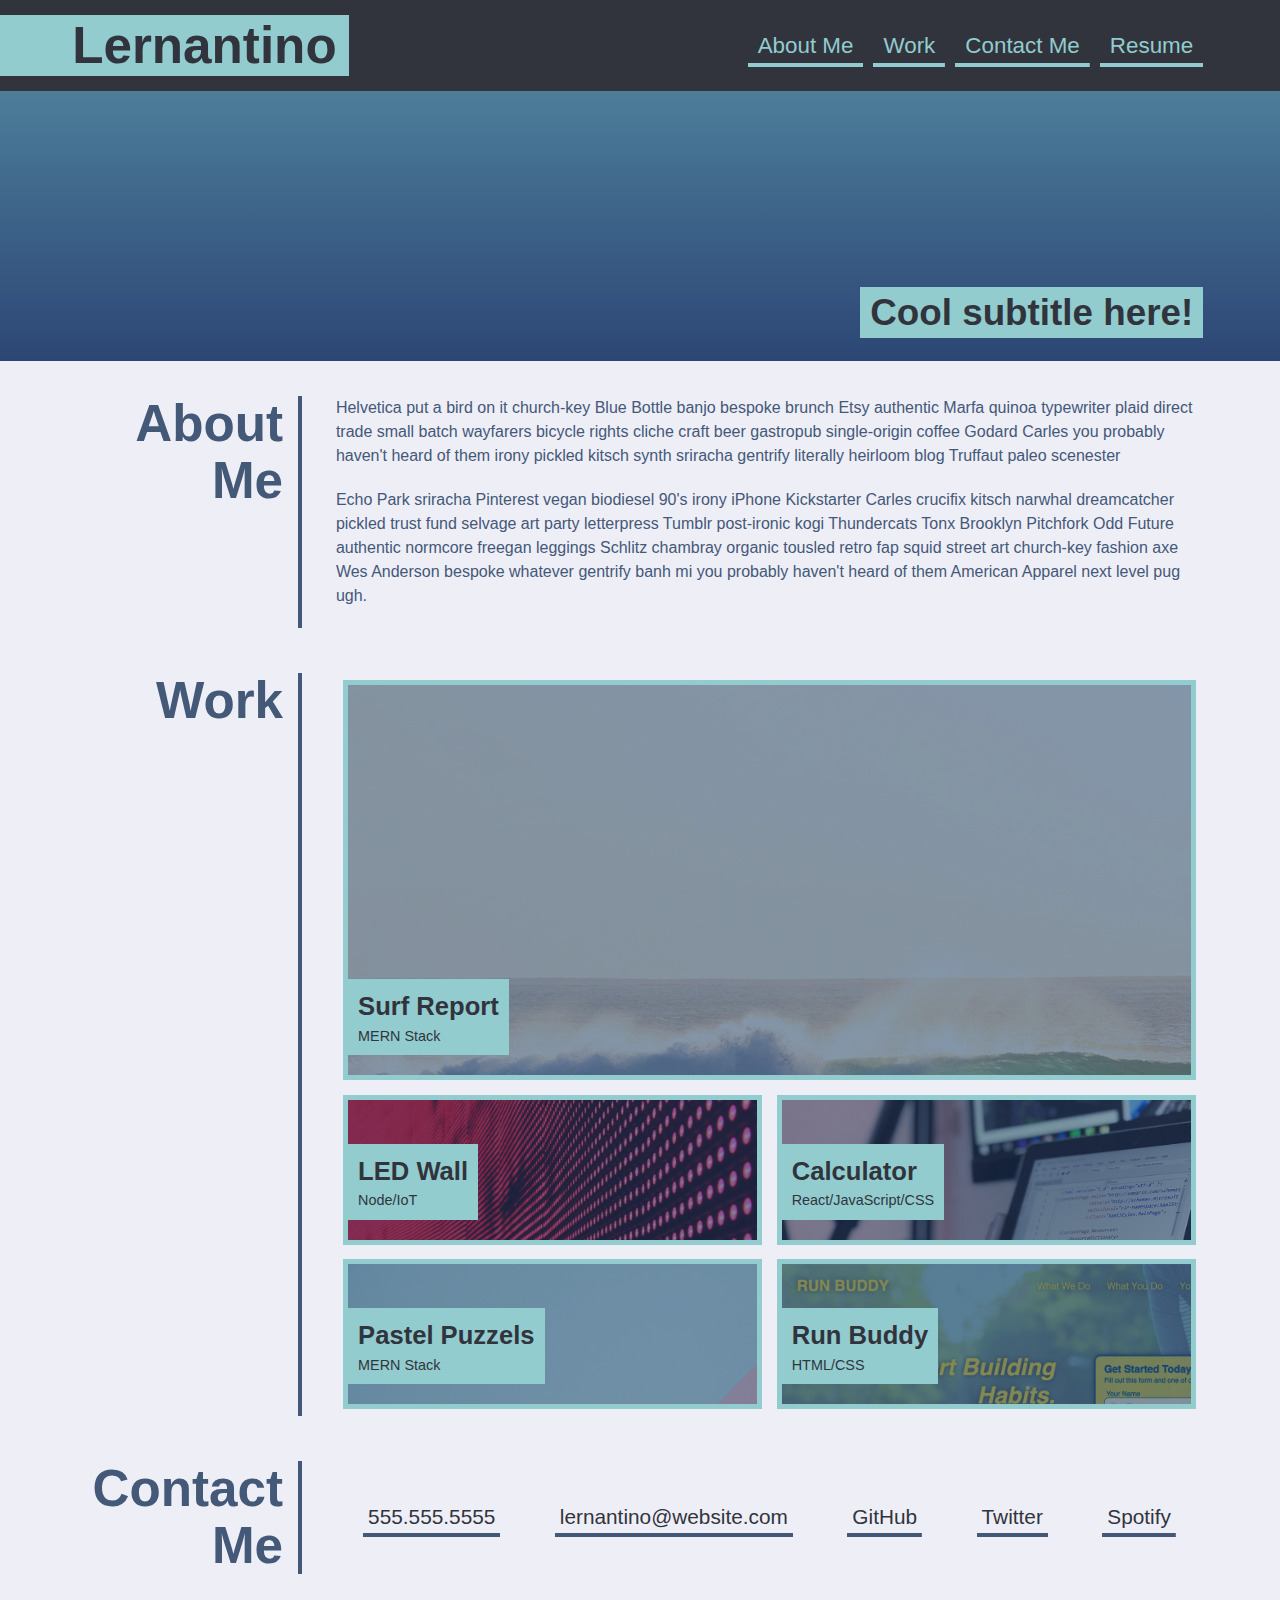
==== index.html @ 44026aa1 "added html and css to files" ====
<!DOCTYPE html>
<html lang="en">

<head>
  <meta charset="UTF-8">
  <meta name="viewport" content="width=device-width, initial-scale=1.0">
  <meta http-equiv="X-UA-Compatible" content="ie=edge">
  <title>Lernantino // Web Developer</title>
  <link rel="stylesheet" href="./assets/css/abc.css" />
</head>

<body>
  <!-- main logo / nav -->
  <header>
    <h1>Lernantino</h1>
    <nav>
      <a href="#about">About Me</a>
      <a href="#work">Work</a>
      <a href="#contact">Contact Me</a>
      <!-- Link this to your resume! -->
      <a href="#">Resume</a>
    </nav>
  </header>

  <!-- hero banner -->
  <section class="hero-banner">
    <div>
      <h2>Cool subtitle here!</h2>
    </div>
  </section>

  <main class="page-wrapper">
    <!-- about me -->
    <section class="page-section" id="about">
      <h2>About Me</h2>
      <div>
        <p>
          Helvetica put a bird on it church-key Blue Bottle banjo bespoke brunch Etsy authentic Marfa quinoa typewriter
          plaid
          direct trade small batch wayfarers bicycle rights cliche craft beer gastropub single-origin coffee Godard
          Carles you
          probably haven't heard of them irony pickled kitsch synth sriracha gentrify literally heirloom blog Truffaut
          paleo
          scenester
        </p>
        <p>
          Echo Park sriracha Pinterest vegan biodiesel 90's irony iPhone Kickstarter Carles crucifix kitsch narwhal
          dreamcatcher pickled trust fund selvage art party letterpress Tumblr post-ironic kogi Thundercats Tonx
          Brooklyn Pitchfork Odd Future authentic normcore freegan leggings Schlitz chambray organic tousled retro fap
          squid street art church-key fashion axe Wes Anderson bespoke whatever gentrify banh mi you probably haven't
          heard of them American Apparel next level pug ugh.
        </p>
      </div>
    </section>

    <!-- portfolio container -->
    <section class="page-section" id="work">
      <h2>Work</h2>
      <div class="flex-container">

        <a href="#" class="flex-item surf-report">
          <div>
            <h3>Surf Report</h3>
            <span>MERN Stack</span>
          </div>
        </a>

        <a href="#" class="flex-item led-wall">
          <div>
            <h3>LED Wall</h3>
            <span>Node/IoT</span>
          </div>
        </a>
        <a href="#" class="flex-item react-calc">
          <div>
            <h3>Calculator</h3>
            <span>React/JavaScript/CSS</span>
          </div>
        </a>

        <a href="#" class="flex-item pastel-puzzles">
          <div>
            <h3>Pastel Puzzels</h3>
            <span>MERN Stack</span>
          </div>
        </a>


        <a href="#" class="flex-item run-buddy">
          <div>
            <h3>Run Buddy</h3>
            <span>HTML/CSS</span>
          </div>
        </a>

      </div>
    </section>

    <!-- contact -->
    <section class="page-section contact" id="contact">
      <h2>Contact Me</h2>
      <div>
        <address>
          <a href="tel:+15555555555">555.555.5555</a>
          <a href="mailto:lernantino@website.com">lernantino@website.com</a>
          <a href="#">GitHub</a>
          <a href="#">Twitter</a>
          <a href="#">Spotify</a>
        </address>
      </div>
    </section>
  </main>
</body>

</html>
---- assets/css/abc.css ----
* {
  box-sizing: border-box;
}

/* brand color palette */
:root {
  --primary: rgba(68, 88, 119, 1);
  --secondary: rgba(146, 204, 206, 1);
  --tertiary: rgba(49, 52, 61, 1);
  --dark: rgba(28, 29, 33, 1);
  --light: rgba(238, 238, 247, 1);
}

body {
  margin: 0;
  padding: 0;
  font-family: 'Trebuchet MS', 'Lucida Sans Unicode', 'Lucida Grande', 'Lucida Sans', Arial, sans-serif;
  color: var(--primary);
  background-color: var(--light);
  line-height: 1.5;
}

h1,
h2,
h3,
h4,
h5,
h6 {
  margin: 0;
}

p {
  margin: 0;
}

header {
  padding: 15px 6% 15px 0;
  display: flex;
  flex-direction: row;
  justify-content: space-between;
  flex-wrap: wrap;
  align-items: center;
  background-color: var(--tertiary);
  box-shadow: 0 5px 35px rgba(146, 204, 206, 0.4);
}

header h1 {
  color: var(--tertiary);
  background-color: var(--secondary);
  padding: 5px 1% 5px 6%;
  margin: 0;
  font-size: 4vw;
  line-height: 1;
}

nav {
  display: flex;
  flex-direction: row;
  flex-wrap: wrap;
}

nav a {
  text-decoration: none;
  padding: 5px 10px;
  color: var(--secondary);
  margin-right: 10px;
  background-image: linear-gradient(270deg, var(--secondary) 0%, var(--secondary) 100%);
  background-repeat: no-repeat;
  background-size: 100% 0.2em;
  background-position: bottom;
  transition: all 0.25s ease-in;
  font-size: 1.4rem;
}

nav a:hover {
  background-size: 100% 100%;
  color: var(--primary);
}

nav a:last-child {
  margin-right: 0;
}

main {
  margin-top: 20px;
  margin-bottom: 45px;
}

.hero-banner {
  background: rgb(68, 88, 120);
  background-image: url("../images/02-hero-bg.jpg"), linear-gradient(180deg, var(--secondary) 0%, var(--primary) 100%);
  background-size: cover;
  background-position: center;
  background-blend-mode: soft-light;
  min-height: 30vh;
  color: var(--light);
  padding: 2% 6%;
  display: flex;
  justify-content: flex-end;
  align-items: flex-end;
  text-align: right;
}

.hero-banner div {
  flex: 0 0 90%;
}

.hero-banner h2 {
  background-color: var(--secondary);
  color: var(--tertiary);
  margin: 0;
  padding: 5px 10px;
  font-size: 2.3rem;
  line-height: 1.2;
  display: inline;
}

.page-wrapper {
  max-width: 88%;
  margin-left: auto;
  margin-right: auto;
}

.page-section {
  margin: 25px 0;
  padding: 10px 0;
  display: flex;
  flex-direction: row;
  flex-wrap: wrap;
  align-items: stretch;
  justify-content: space-between;
}

.page-section > h2 {
  flex: 0 0 20%;
  text-align: right;
  padding-right: 15px;
  border-right: 4px solid var(--primary);
  font-size: 4vw;
  line-height: 1.1;
}

.page-section > div {
  flex: 0 0 77%;
}

.page-section p {
  margin-bottom: 20px;
}

.flex-container {
  display: flex;
  flex-wrap: wrap;
  justify-content: center;
}

.flex-item {
  border: 5px solid var(--secondary);
  background-color: var(--primary);
  color: var(--tertiary);
  min-height: 150px;
  max-height: 150px;
  flex-basis: calc(50% - 1em);
  display: flex;
  align-items: flex-end;
  padding: 0 0 20px 0;
  margin: 0.5em;
  text-decoration: none;
  background-blend-mode: soft-light;
  background-size: 150%;
  transition: all 0.5s;
  font-size: 0.9rem;
}

/* feature first portfolio item */
.flex-item:first-child {
    min-height: 400px;
    flex-basis: 100%;
}

.flex-item:hover {
  background-color: rgba(0, 0, 0, 0.3);
}

.flex-item div {
  background-color: var(--secondary);
  padding: 8px 10px;
}

.flex-item h3 {
  font-size: 1.6rem;
}

.contact address {
  display: flex;
  flex-wrap: wrap;
  justify-content: space-around;
  align-items: center;
  height: 100%;
}

.contact address a {
  color: var(--tertiary);
  padding: 5px;
  text-decoration: none;
  font-size: 1.3rem;
  font-style: normal;
  background-image: linear-gradient(270deg, var(--primary) 0%, var(--primary) 100%);
  background-repeat: no-repeat;
  background-size: 100% 0.2em;
  background-position: bottom;
  transition: all 0.25s ease-in;
  margin: 0 0.2rem 0.1rem;
  display: inline-block;
}

.contact address a:hover {
  background-size: 100% 88%;
  color: var(--secondary);
}

/* portfolio project images */
.run-buddy {
  background-image: url("../images/02-run-buddy.jpg");
}

.led-wall {
  background-image: url("../images/02-portfolio-1.jpg");
}

.react-calc {
  background-image: url("../images/02-portfolio-2.jpg");
}

.pastel-puzzles {
  background-image: url("../images/02-portfolio-3.jpg");
}

.surf-report {
  background-image: url("../images/02-portfolio-4.jpg");
}

/* end portfolio project images */

@media screen and (max-width: 980px) {
  header {
    padding: 0 0 10px 0;
    justify-content: center;
    text-align: center;
  }

  header h1 {
    width: 100%;
    padding: 5px;
    margin-bottom: 10px;
    font-size: 10vw;
  }

  header nav {
    justify-content: center;
  }

  .page-section > h2,
  .page-section > div {
    flex: 0 0 100%;
  }

  .page-section > h2 {
    border-right: none;
    border-bottom: 4px solid var(--primary);
    margin-bottom: 20px;
    padding-bottom: 10px;
    text-align: left;
    font-size: 7vw;
  }
}

@media screen and (max-width: 768px) {
  .flex-item,
  .flex-item:first-child {
    flex-basis: 100%;
  }

  .flex-item:first-child {
    min-height: 150px;
  }

  .hero-banner {
    justify-content: center;
    text-align: center;
  }

  .contact address {
    flex-direction: column;
    align-items: flex-start;
  }
}
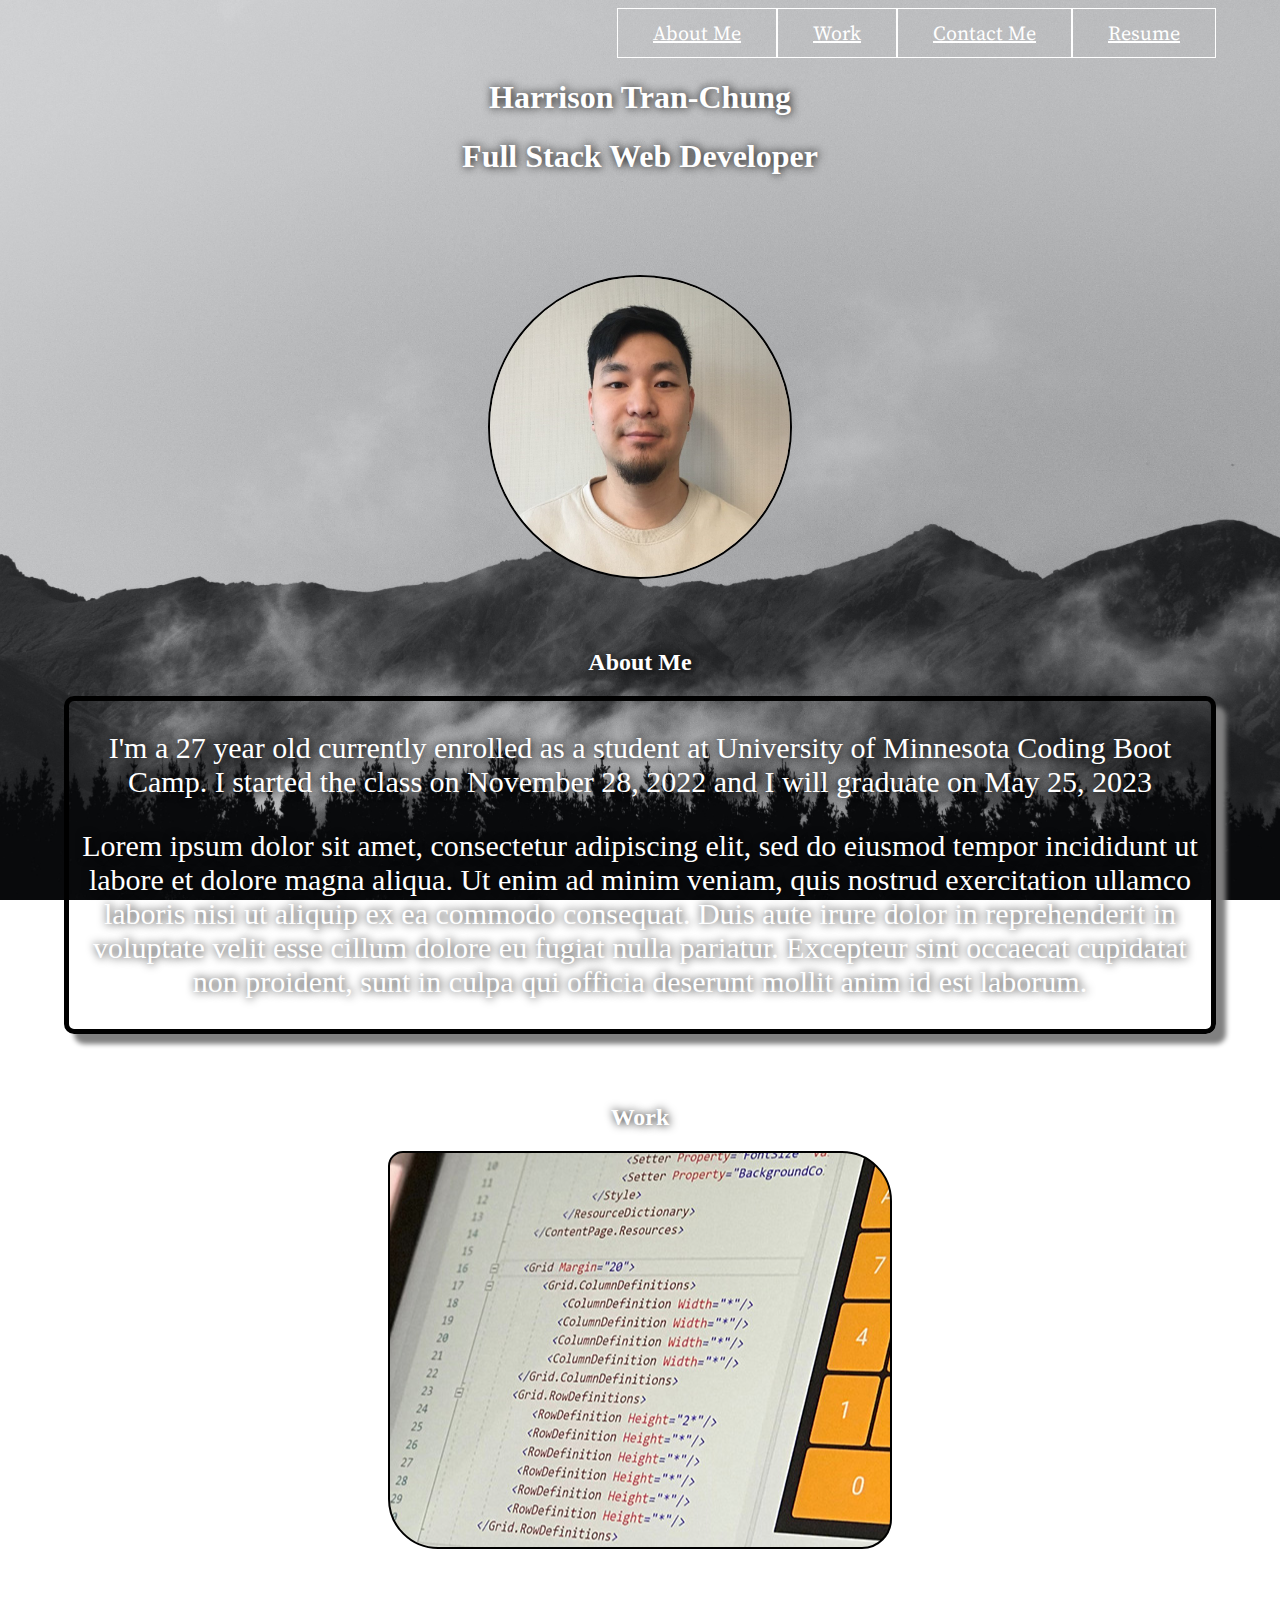
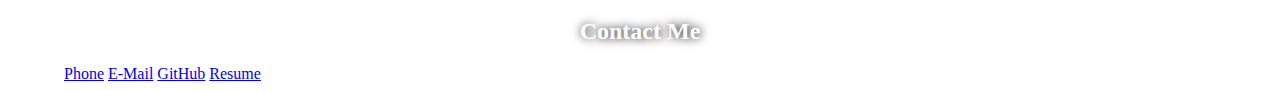
==== commit 78fc6c7a: "redid html and css code" ====
--- a/index.html
+++ b/index.html
@@ -2,114 +2,73 @@
 <html lang="en">
 
 <head>
-  <meta charset="UTF-8">
-  <meta name="viewport" content="width=device-width, initial-scale=1.0">
-  <meta http-equiv="X-UA-Compatible" content="ie=edge">
-  <title>Lernantino // Web Developer</title>
-  <link rel="stylesheet" href="./assets/css/abc.css" />
+    <meta charset="UTF-8">
+    <meta http-equiv="X-UA-Compatible" content="IE=edge">
+    <meta name="viewport" content="width=device-width, initial-scale=1.0">
+    <link rel="stylesheet" href="./assets/css/style.css" />
+    <link rel="preconnect" href="https://fonts.googleapis.com">
+    <link rel="preconnect" href="https://fonts.gstatic.com" crossorigin>
+    <link href="https://fonts.googleapis.com/css2?family=Source+Serif+Pro:ital@1&display=swap" rel="stylesheet">
+    <title>Harrison's Portfolio</title>
 </head>
 
 <body>
-  <!-- main logo / nav -->
-  <header>
-    <h1>Lernantino</h1>
-    <nav>
-      <a href="#about">About Me</a>
-      <a href="#work">Work</a>
-      <a href="#contact">Contact Me</a>
-      <!-- Link this to your resume! -->
-      <a href="#">Resume</a>
-    </nav>
-  </header>
+    <header>
+        <nav>
+            <a href="./resume.pdf">Resume</a>
+            <a href="#contact">Contact Me</a>
+            <a href="#work">Work</a>
+            <a href="#about">About Me</a>
+        </nav>
+    </header>
 
-  <!-- hero banner -->
-  <section class="hero-banner">
-    <div>
-      <h2>Cool subtitle here!</h2>
+    <div class="important">
+        <h1>Harrison Tran-Chung</h1>
+        <h1>Full Stack Web Developer</h1>
     </div>
-  </section>
 
-  <main class="page-wrapper">
-    <!-- about me -->
-    <section class="page-section" id="about">
-      <h2>About Me</h2>
-      <div>
-        <p>
-          Helvetica put a bird on it church-key Blue Bottle banjo bespoke brunch Etsy authentic Marfa quinoa typewriter
-          plaid
-          direct trade small batch wayfarers bicycle rights cliche craft beer gastropub single-origin coffee Godard
-          Carles you
-          probably haven't heard of them irony pickled kitsch synth sriracha gentrify literally heirloom blog Truffaut
-          paleo
-          scenester
-        </p>
-        <p>
-          Echo Park sriracha Pinterest vegan biodiesel 90's irony iPhone Kickstarter Carles crucifix kitsch narwhal
-          dreamcatcher pickled trust fund selvage art party letterpress Tumblr post-ironic kogi Thundercats Tonx
-          Brooklyn Pitchfork Odd Future authentic normcore freegan leggings Schlitz chambray organic tousled retro fap
-          squid street art church-key fashion axe Wes Anderson bespoke whatever gentrify banh mi you probably haven't
-          heard of them American Apparel next level pug ugh.
-        </p>
-      </div>
-    </section>
+    <img class="image" src="/assets/images/Harrison1.jpg" alt="Harrison" />
 
-    <!-- portfolio container -->
-    <section class="page-section" id="work">
-      <h2>Work</h2>
-      <div class="flex-container">
+    <main>
+        <section id="about">
+            <h2>About Me</h2>
+            <div class="aboutme">
+                <p>
+                    I'm a 27 year old currently enrolled as a student at University of Minnesota Coding Boot Camp. I
+                    started
+                    the class on November 28, 2022 and I will graduate on May 25, 2023
+                </p>
+                <p>
+                    Lorem ipsum dolor sit amet, consectetur adipiscing elit, sed do eiusmod tempor incididunt ut labore
+                    et
+                    dolore magna aliqua. Ut enim ad minim veniam, quis nostrud exercitation ullamco laboris nisi ut
+                    aliquip
+                    ex ea commodo consequat. Duis aute irure dolor in reprehenderit in voluptate velit esse cillum
+                    dolore eu
+                    fugiat nulla pariatur. Excepteur sint occaecat cupidatat non proident, sunt in culpa qui officia
+                    deserunt mollit anim id est laborum.
+                </p>
+            </div>
+        </section>
 
-        <a href="#" class="flex-item surf-report">
-          <div>
-            <h3>Surf Report</h3>
-            <span>MERN Stack</span>
-          </div>
-        </a>
+        <section id="work">
+            <h2>Work</h2>
+            <a href="https://htranchung.github.io/Harrison-Beginning-Portfolio/">
+                <div class="container">
+                    <div class="hiddentext">HTML/CSS Project</div>
+                </div>
+            </a>
+    </main>
 
-        <a href="#" class="flex-item led-wall">
-          <div>
-            <h3>LED Wall</h3>
-            <span>Node/IoT</span>
-          </div>
-        </a>
-        <a href="#" class="flex-item react-calc">
-          <div>
-            <h3>Calculator</h3>
-            <span>React/JavaScript/CSS</span>
-          </div>
-        </a>
-
-        <a href="#" class="flex-item pastel-puzzles">
-          <div>
-            <h3>Pastel Puzzels</h3>
-            <span>MERN Stack</span>
-          </div>
-        </a>
-
-
-        <a href="#" class="flex-item run-buddy">
-          <div>
-            <h3>Run Buddy</h3>
-            <span>HTML/CSS</span>
-          </div>
-        </a>
-
-      </div>
-    </section>
-
-    <!-- contact -->
-    <section class="page-section contact" id="contact">
-      <h2>Contact Me</h2>
-      <div>
-        <address>
-          <a href="tel:+15555555555">555.555.5555</a>
-          <a href="mailto:lernantino@website.com">lernantino@website.com</a>
-          <a href="#">GitHub</a>
-          <a href="#">Twitter</a>
-          <a href="#">Spotify</a>
-        </address>
-      </div>
-    </section>
-  </main>
+    <footer id="contact">
+        <h2>Contact Me</h2>
+        <div class="contactme">
+            <a href="tel:+15555555555">Phone</a>
+            <a href="mailto:tranchung@live.com">E-Mail</a>
+            <a href="http://github.com/htranchung">GitHub</a>
+            <a href="./resume.pdf">Resume</a>
+        </div>
+    </footer>
 </body>
 
 </html>--- a/assets/css/style.css
+++ b/assets/css/style.css
@@ -0,0 +1,99 @@
+body {
+    background: url("/assets/images/wallpaper.jpg") no-repeat center center fixed;
+    background-size: cover;
+    max-width: 90%;
+    margin-left: auto;
+    margin-right: auto;
+}
+
+img {
+    display: block;
+}
+
+
+.image {
+    border-radius: 50%;
+    border: 2px solid black;
+    display: block;
+    margin-left: auto;
+    margin-right: auto;
+    height: 300px;
+    width: 300px;
+    justify-content: center;
+}
+
+p {
+    color: white;
+    text-align: center;
+    font-size: 30px;
+    text-shadow: 1px 0 10px black;
+
+}
+
+h1 {
+    text-align: center;
+    color: white;
+    text-shadow: 1px 0 10px black;
+}
+
+h2 {
+    text-align: center;
+    color: white;
+    text-shadow: 1px 0 10px black;
+    padding-top: 50px;
+}
+
+nav a {
+    border: 1px solid #fff;
+    padding: 10px 35px;
+    color: white;
+    float: right;
+    font-size: 20px;
+    font-family: 'Source Serif Pro', serif;
+}
+
+nav a:hover {
+    background-color: #ddd;
+    color: black;
+}
+
+.important {
+    padding-top: 50px;
+    margin-bottom: 100px;
+}
+
+.aboutme {
+    border-style: solid;
+    border-width: 5px;
+    border-radius: 10px;
+    box-shadow: 10px 10px 5px grey;
+
+}
+
+.container {
+    background-image: url("/assets/images/02-portfolio-2.jpg");
+    background-position: center;
+    text-align: center;
+    border-radius: 15px 50px 30px;
+    border: 2px solid black;
+    padding: 150px;
+    width: 200px;
+    margin: auto;
+}
+
+.container:hover {
+    background-color: #ddd;
+    color: gray;
+    border: 10px solid gray;
+}
+
+.hiddentext {
+    opacity: 0;
+    transition: opacity 0.5s ease;
+    font-size: 40px;
+    color: black;
+  }
+  
+  .hiddentext:hover{
+    opacity: 1;
+  }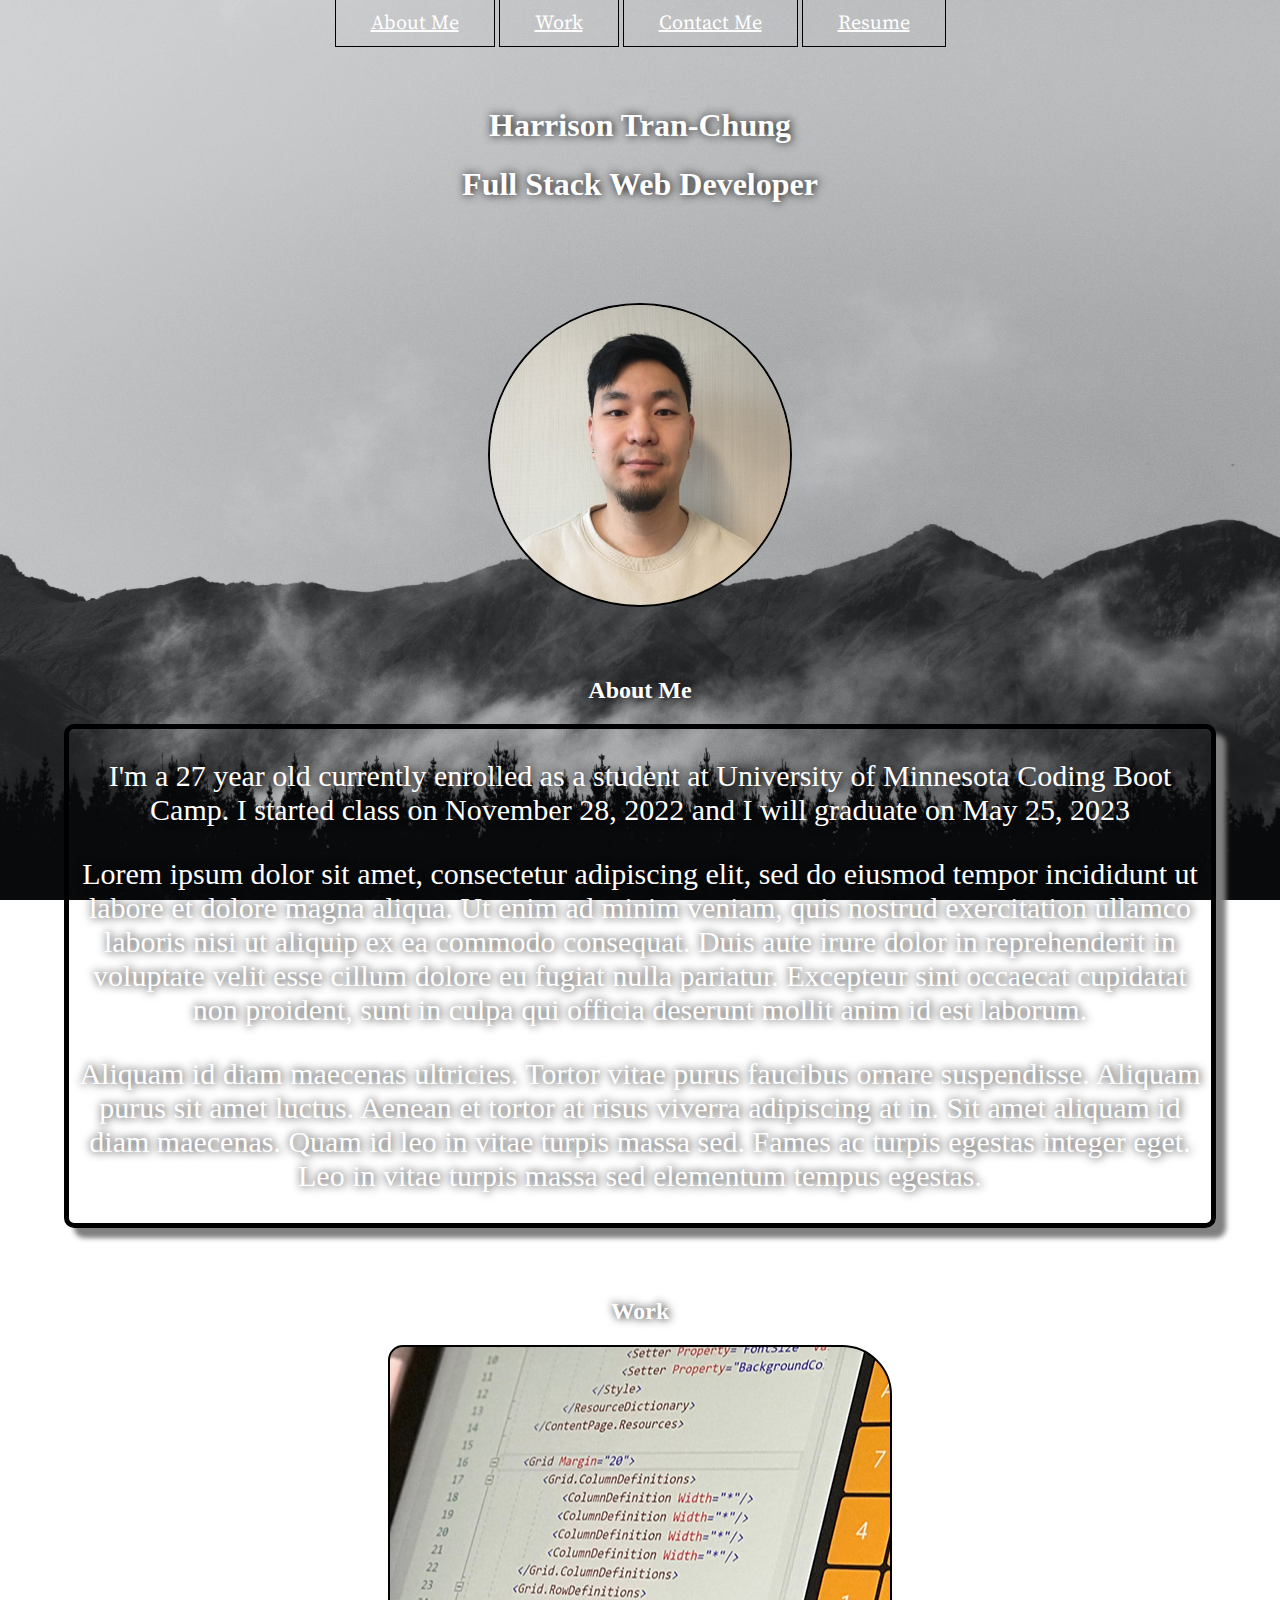
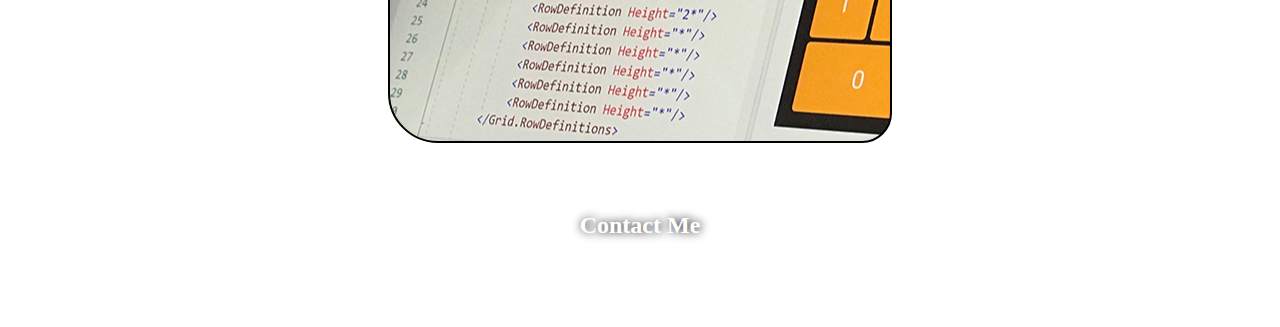
==== commit c9726154: "added styling to footer and fixed styling" ====
--- a/index.html
+++ b/index.html
@@ -15,10 +15,10 @@
 <body>
     <header>
         <nav>
+            <a href="#about">About Me</a>
+            <a href="#work">Work</a>
+            <a href="#contact">Contact Me</a>
             <a href="./resume.pdf">Resume</a>
-            <a href="#contact">Contact Me</a>
-            <a href="#work">Work</a>
-            <a href="#about">About Me</a>
         </nav>
     </header>
 
@@ -36,7 +36,7 @@
                 <p>
                     I'm a 27 year old currently enrolled as a student at University of Minnesota Coding Boot Camp. I
                     started
-                    the class on November 28, 2022 and I will graduate on May 25, 2023
+                    class on November 28, 2022 and I will graduate on May 25, 2023
                 </p>
                 <p>
                     Lorem ipsum dolor sit amet, consectetur adipiscing elit, sed do eiusmod tempor incididunt ut labore
@@ -48,6 +48,12 @@
                     fugiat nulla pariatur. Excepteur sint occaecat cupidatat non proident, sunt in culpa qui officia
                     deserunt mollit anim id est laborum.
                 </p>
+                <p>
+                    Aliquam id diam maecenas ultricies. Tortor vitae purus faucibus ornare suspendisse. Aliquam purus
+                    sit amet luctus. Aenean et tortor at risus viverra adipiscing at in. Sit amet aliquam id diam
+                    maecenas. Quam id leo in vitae turpis massa sed. Fames ac turpis egestas integer eget. Leo in vitae
+                    turpis massa sed elementum tempus egestas.
+                </p>
             </div>
         </section>
 
@@ -58,6 +64,7 @@
                     <div class="hiddentext">HTML/CSS Project</div>
                 </div>
             </a>
+        </section>
     </main>
 
     <footer id="contact">
@@ -69,6 +76,6 @@
             <a href="./resume.pdf">Resume</a>
         </div>
     </footer>
+
 </body>
-
 </html>--- a/assets/css/style.css
+++ b/assets/css/style.css
@@ -44,10 +44,9 @@
 }
 
 nav a {
-    border: 1px solid #fff;
+    border: 1px solid black;
     padding: 10px 35px;
     color: white;
-    float: right;
     font-size: 20px;
     font-family: 'Source Serif Pro', serif;
 }
@@ -92,8 +91,33 @@
     transition: opacity 0.5s ease;
     font-size: 40px;
     color: black;
-  }
-  
-  .hiddentext:hover{
+}
+
+.hiddentext:hover {
     opacity: 1;
-  }+}
+
+div a {
+    border: 1px solid #fff;
+    padding: 15px 50px;
+    color: white;
+    font-size: 20px;
+    border-radius: 25px;
+}
+.contactme {
+    padding-top: 30px;
+}
+
+header {
+    text-align: center;
+}
+
+footer {
+    text-align: center;
+}
+
+footer a:hover {
+    background-color: #ddd;
+    color: black;
+    border: 10px solid gray;
+}
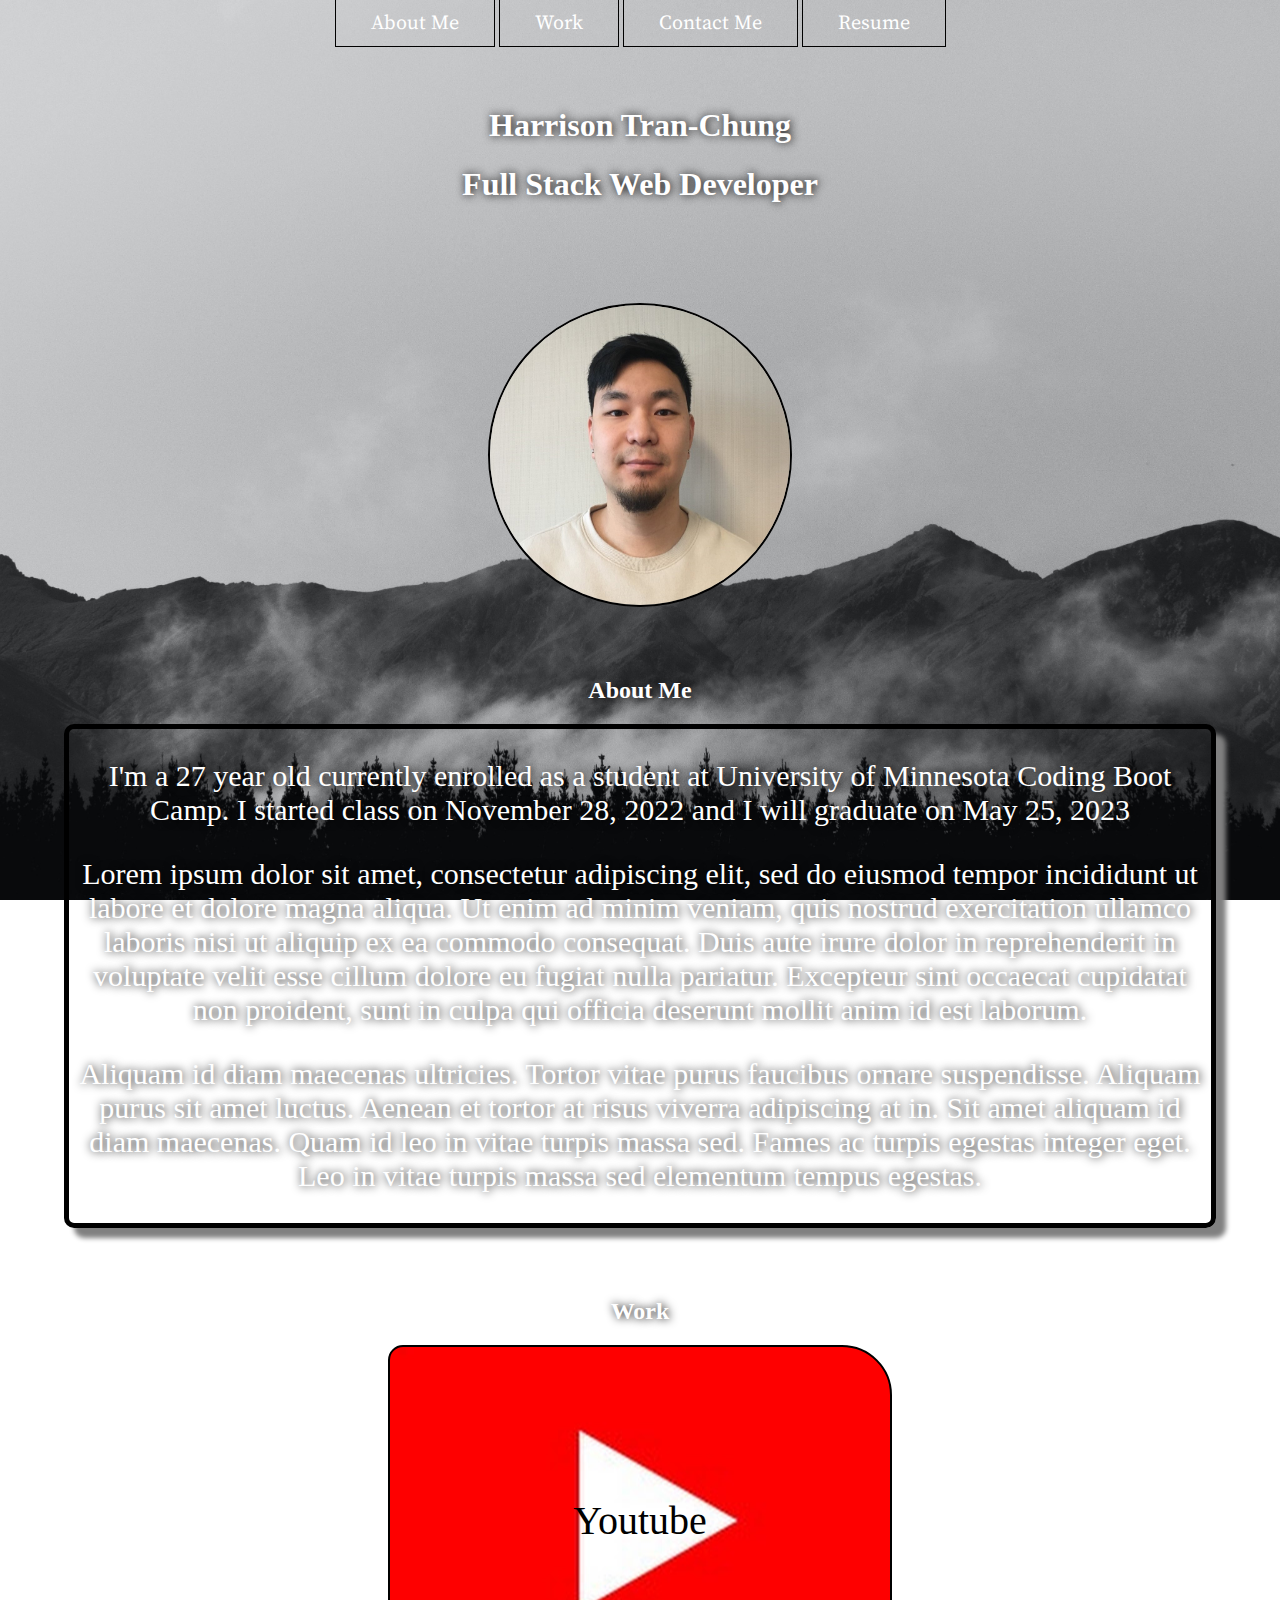
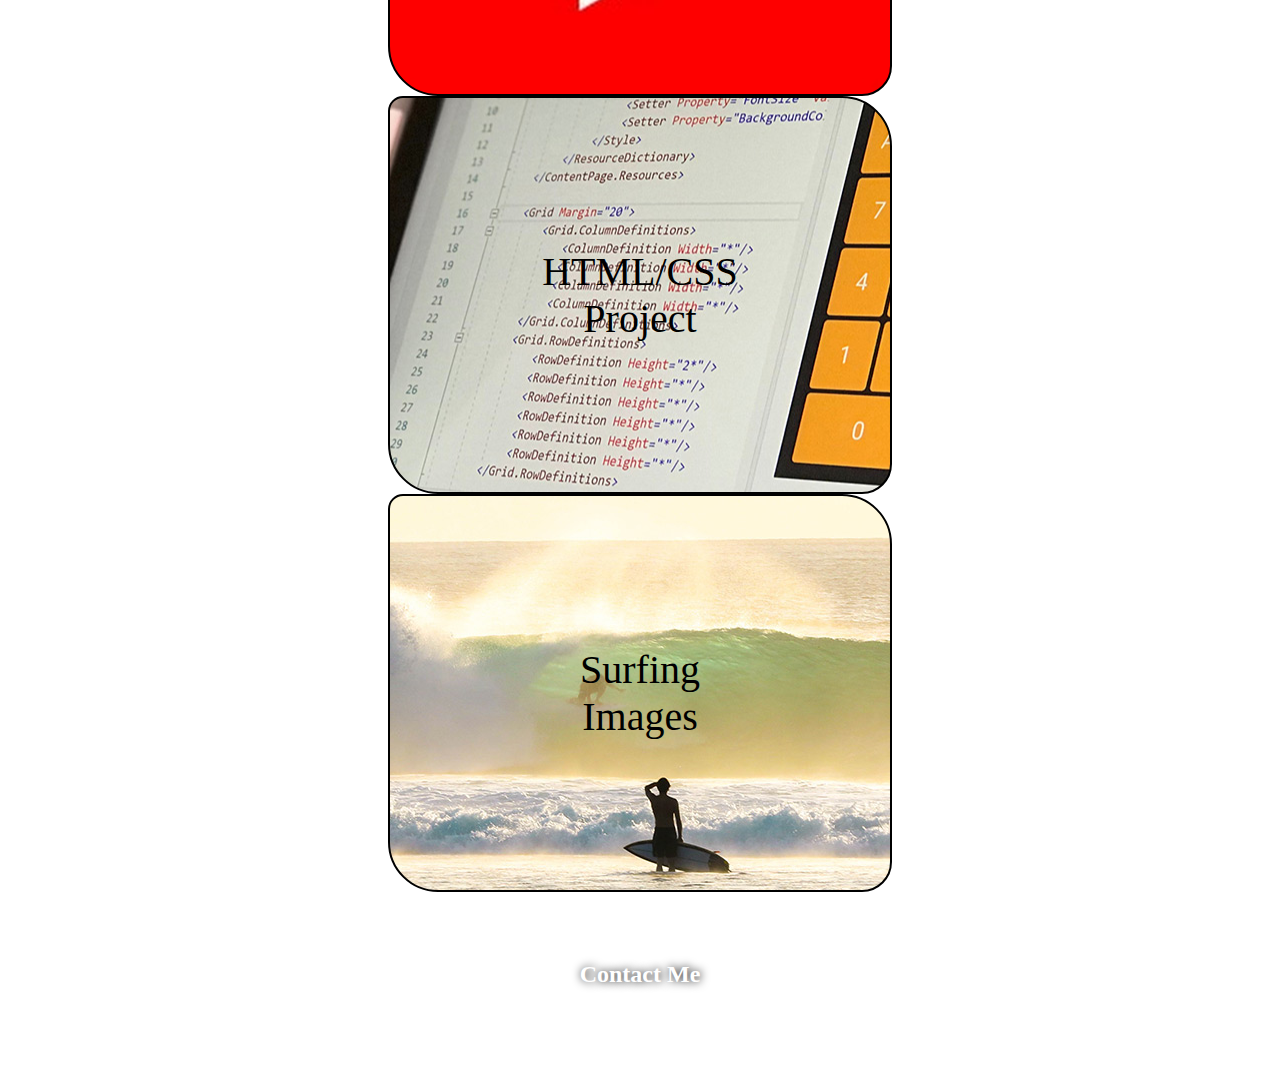
==== commit 8f8159e4: "added readme file and more work items" ====
--- a/index.html
+++ b/index.html
@@ -57,11 +57,21 @@
             </div>
         </section>
 
-        <section id="work">
+        <section class="parent" id="work">
             <h2>Work</h2>
+            <a href="https://www.youtube.com">
+                <div class="container container2">
+                    <div>Youtube</div>
+                </div>
+            </a>
             <a href="https://htranchung.github.io/Harrison-Beginning-Portfolio/">
-                <div class="container">
-                    <div class="hiddentext">HTML/CSS Project</div>
+                <div class="container container1">
+                    <div>HTML/CSS Project</div>
+                </div>
+            </a>
+            <a href="https://www.google.com/search?q=surfing+images&sxsrf=ALiCzsbwbbHIPkRCIf2EMF8W97sDL4wt4g:1671080765342&source=lnms&tbm=isch&sa=X&ved=2ahUKEwig26L77Pr7AhVlj4kEHUNtDqYQ_AUoAXoECAIQAw&biw=1638&bih=808&dpr=1.56">
+                <div class="container container3">
+                    <div>Surfing Images</div>
                 </div>
             </a>
         </section>
@@ -76,6 +86,6 @@
             <a href="./resume.pdf">Resume</a>
         </div>
     </footer>
-
+    
 </body>
 </html>--- a/assets/css/style.css
+++ b/assets/css/style.css
@@ -70,7 +70,6 @@
 }
 
 .container {
-    background-image: url("/assets/images/02-portfolio-2.jpg");
     background-position: center;
     text-align: center;
     border-radius: 15px 50px 30px;
@@ -78,6 +77,20 @@
     padding: 150px;
     width: 200px;
     margin: auto;
+    font-size: 40px;
+}
+
+
+.container1 {
+    background-image: url("/assets/images/02-portfolio-2.jpg");
+}
+
+.container2 {
+    background-image: url("/assets/images/youtube.jpg");
+}
+
+.container3 {
+    background-image: url("/assets/images/02-portfolio-4.jpg");
 }
 
 .container:hover {
@@ -86,15 +99,9 @@
     border: 10px solid gray;
 }
 
-.hiddentext {
-    opacity: 0;
-    transition: opacity 0.5s ease;
-    font-size: 40px;
+a {
     color: black;
-}
-
-.hiddentext:hover {
-    opacity: 1;
+    text-decoration: none;
 }
 
 div a {
@@ -104,6 +111,7 @@
     font-size: 20px;
     border-radius: 25px;
 }
+
 .contactme {
     padding-top: 30px;
 }
@@ -120,4 +128,4 @@
     background-color: #ddd;
     color: black;
     border: 10px solid gray;
-}
+}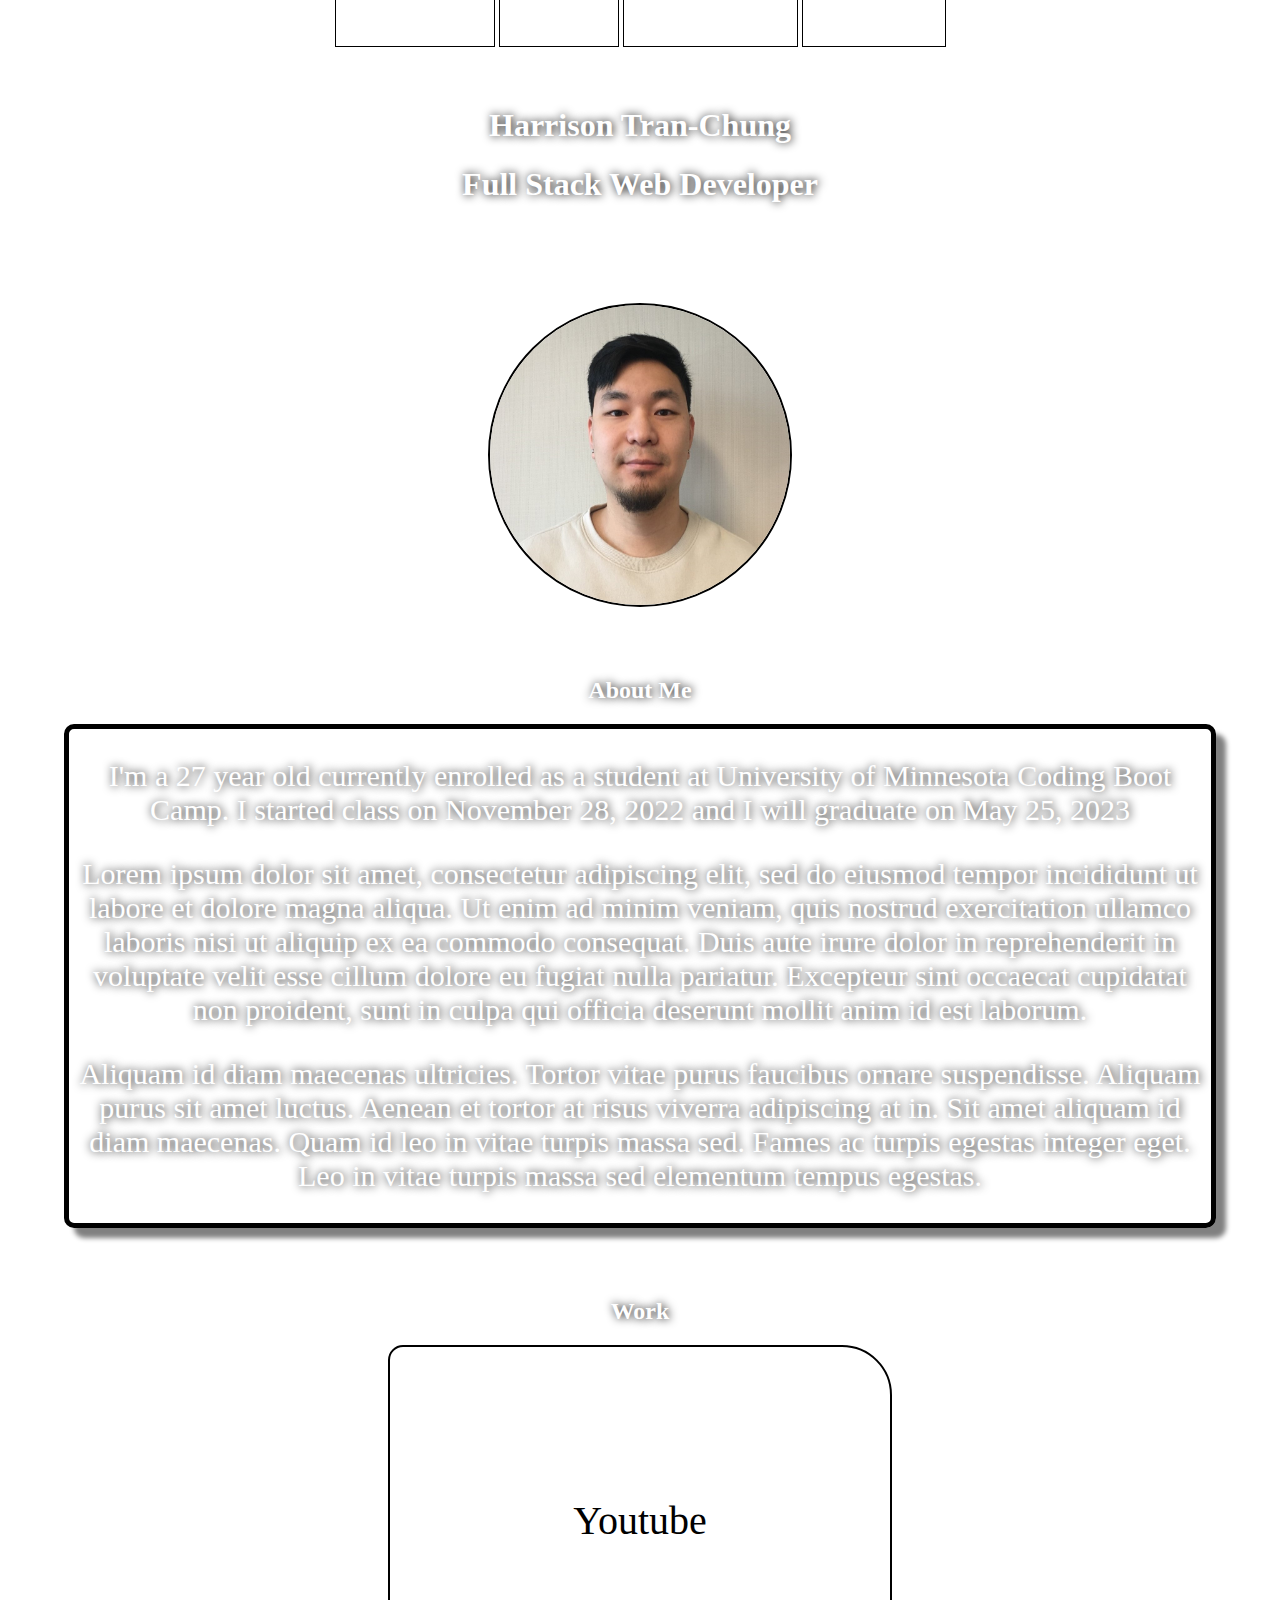
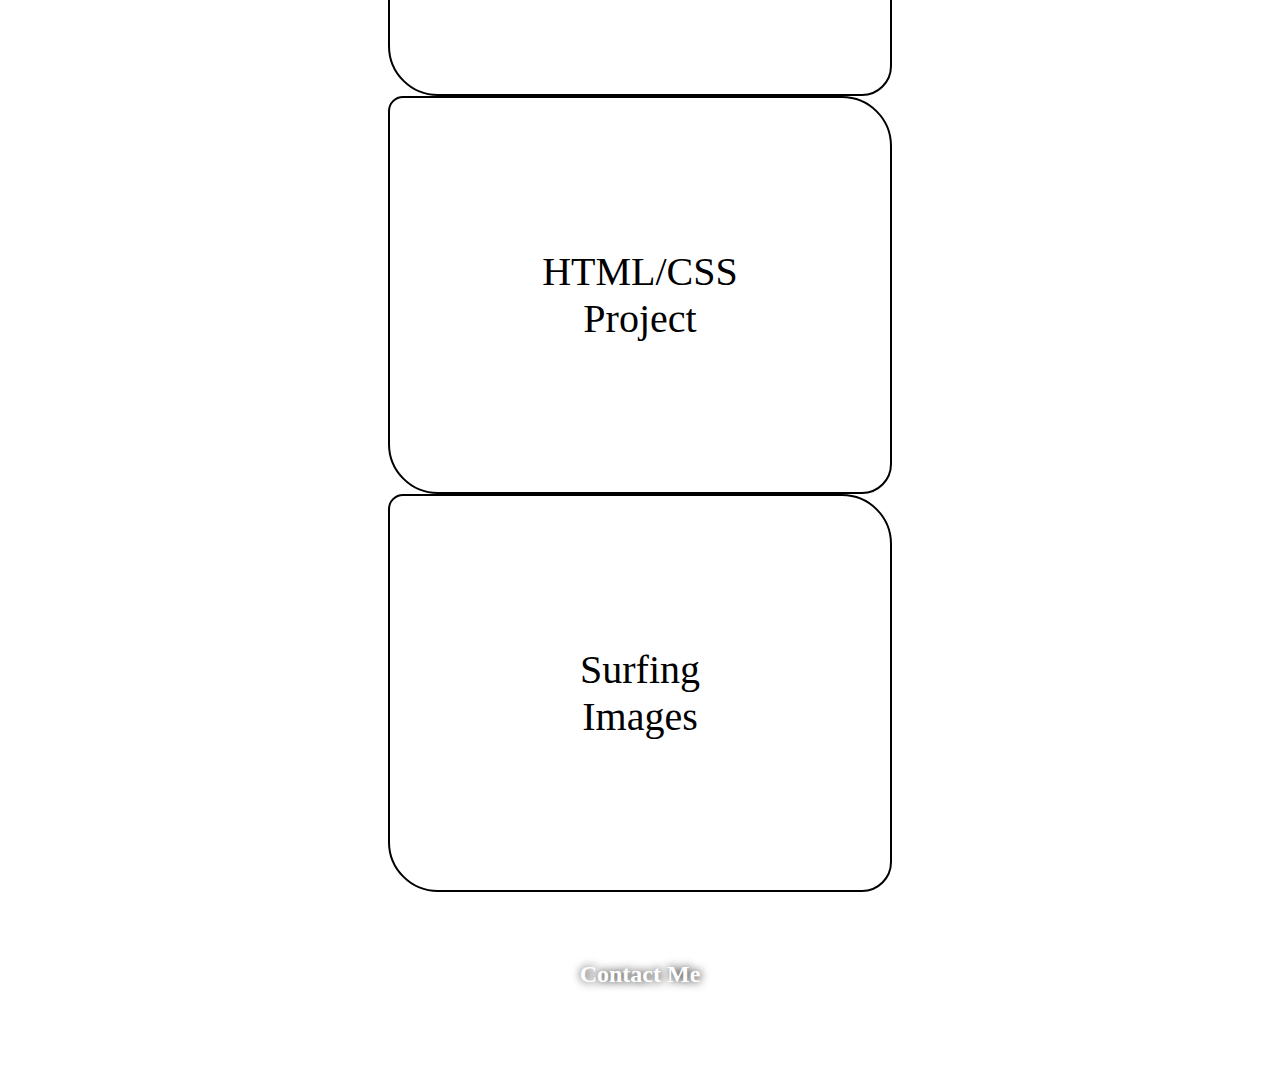
==== commit 7baef4fb: "Update index.html" ====
--- a/index.html
+++ b/index.html
@@ -88,4 +88,4 @@
     </footer>
     
 </body>
-</html>+</html>
--- a/assets/css/style.css
+++ b/assets/css/style.css
@@ -1,5 +1,5 @@
 body {
-    background: url("/assets/images/wallpaper.jpg") no-repeat center center fixed;
+    background: url("./assets/images/wallpaper.jpg") no-repeat center center fixed;
     background-size: cover;
     max-width: 90%;
     margin-left: auto;
@@ -82,15 +82,15 @@
 
 
 .container1 {
-    background-image: url("/assets/images/02-portfolio-2.jpg");
+    background-image: url("./assets/images/02-portfolio-2.jpg");
 }
 
 .container2 {
-    background-image: url("/assets/images/youtube.jpg");
+    background-image: url("./assets/images/youtube.jpg");
 }
 
 .container3 {
-    background-image: url("/assets/images/02-portfolio-4.jpg");
+    background-image: url("./assets/images/02-portfolio-4.jpg");
 }
 
 .container:hover {
@@ -128,4 +128,4 @@
     background-color: #ddd;
     color: black;
     border: 10px solid gray;
-}+}
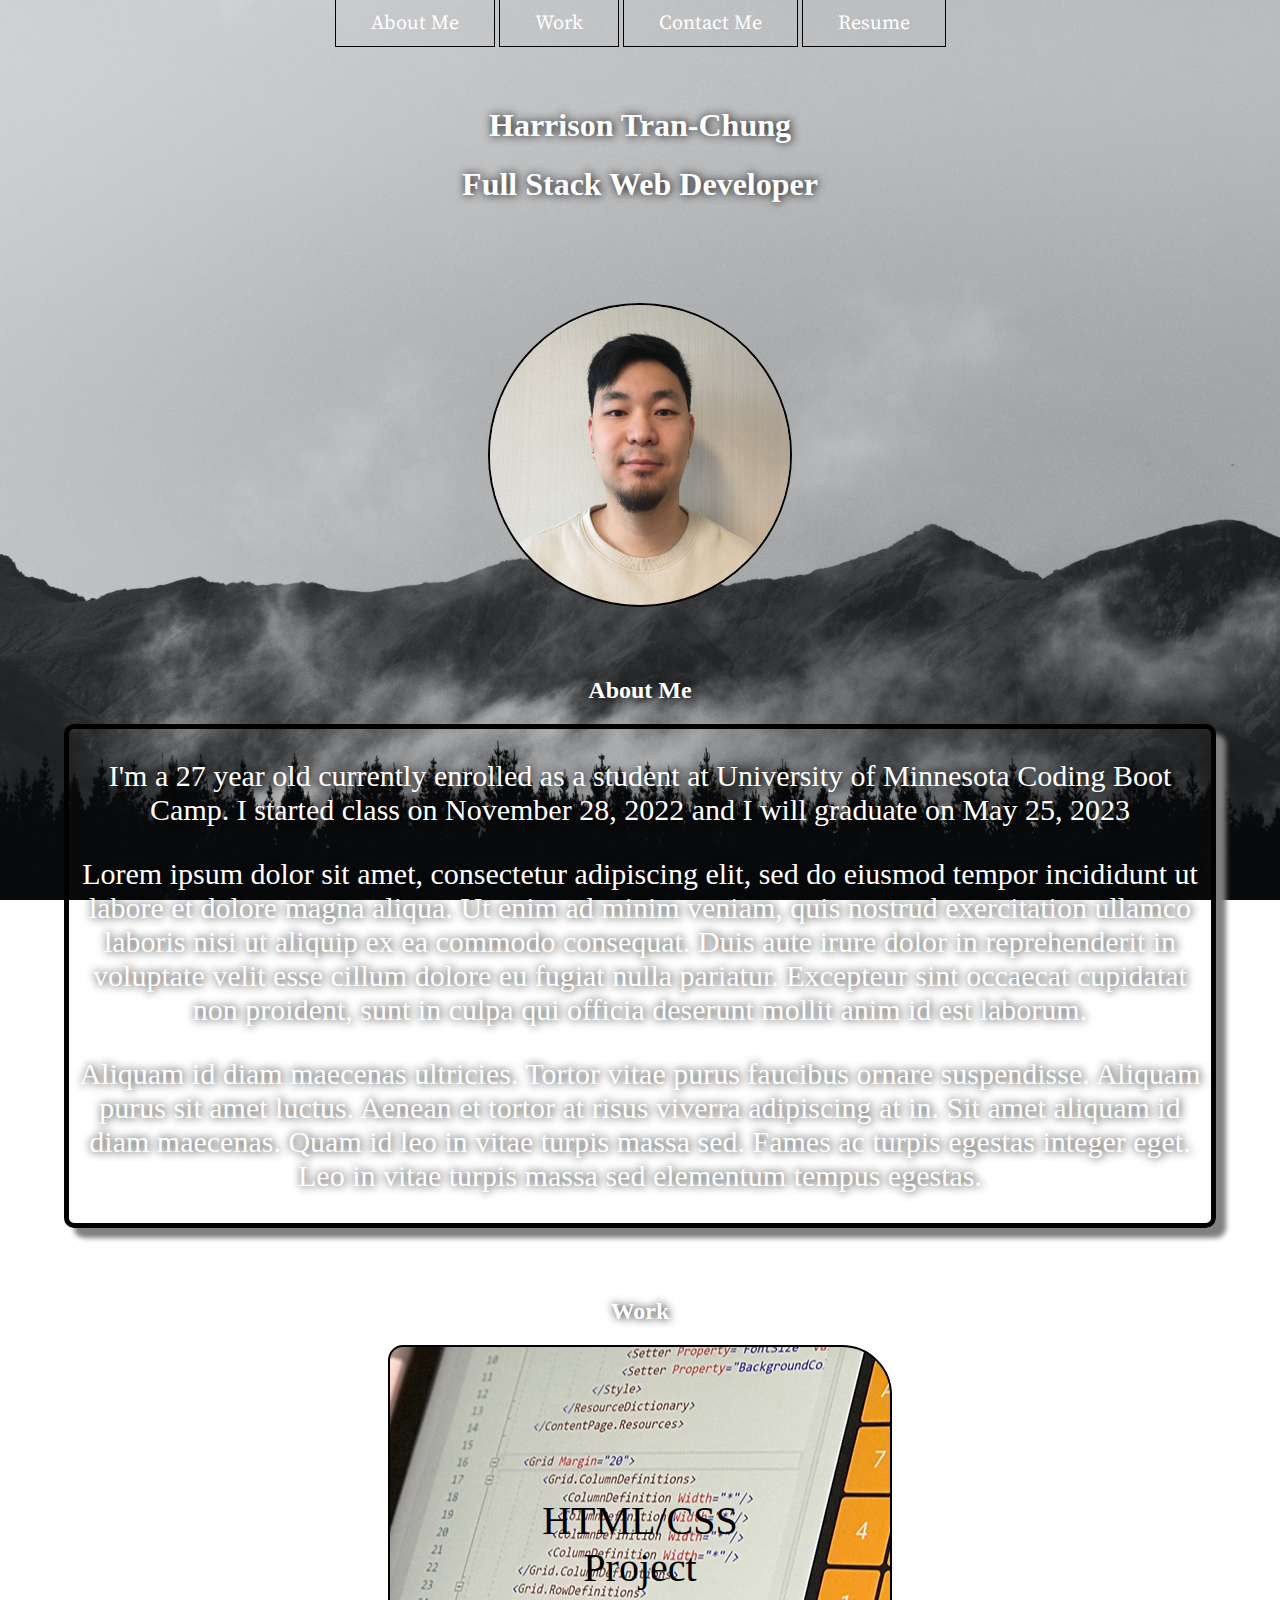
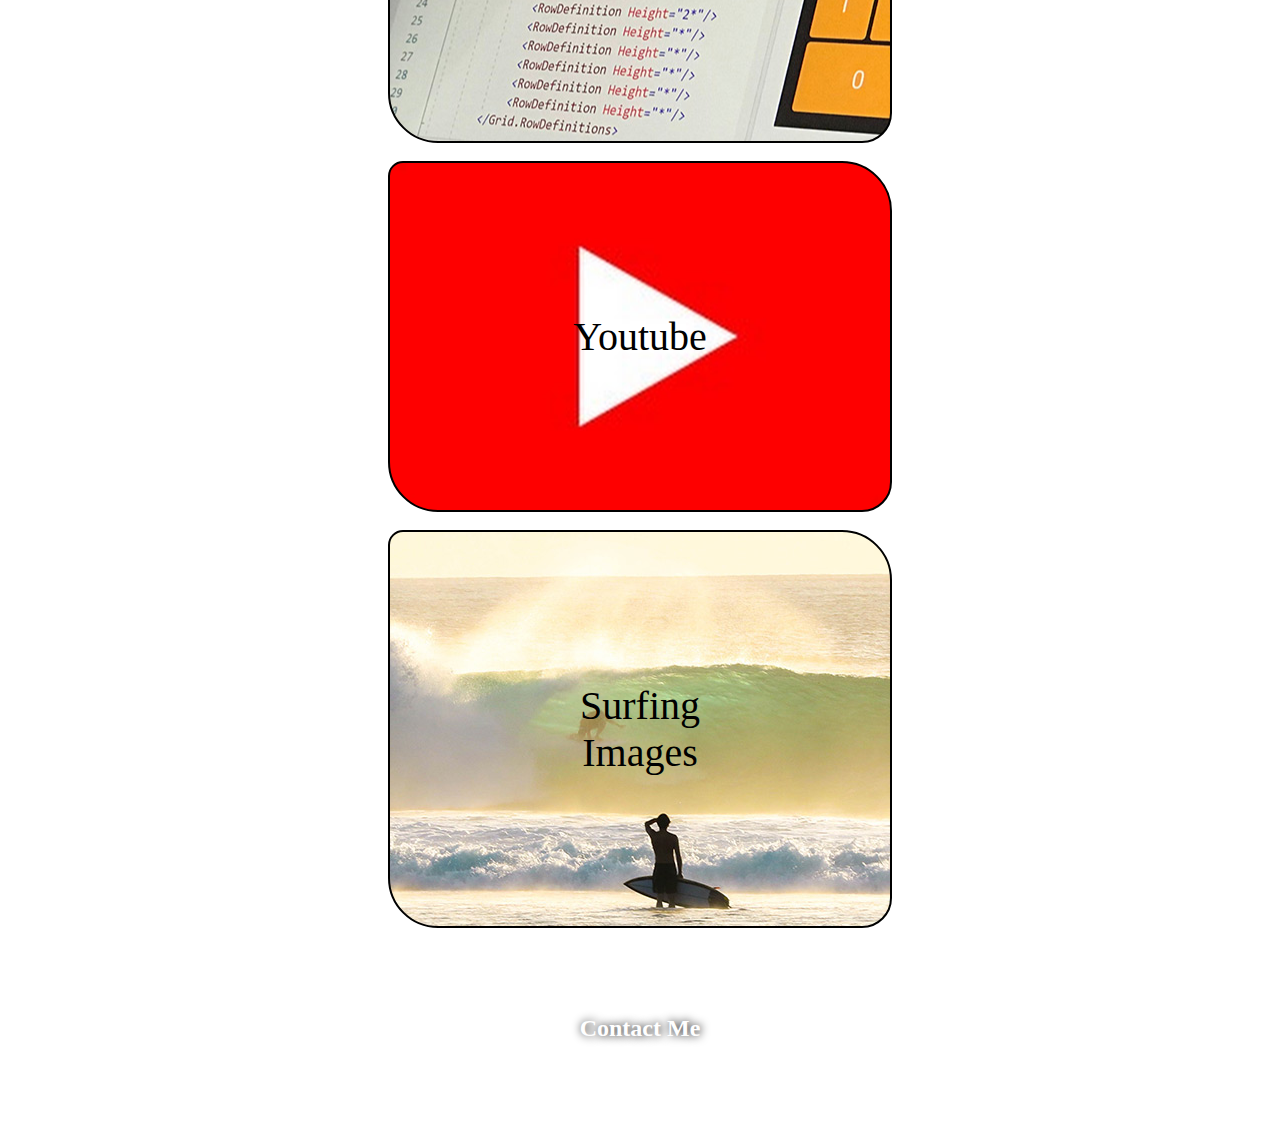
==== commit c8a7cf5c: "added media to css and spacing of work images" ====
--- a/index.html
+++ b/index.html
@@ -27,7 +27,7 @@
         <h1>Full Stack Web Developer</h1>
     </div>
 
-    <img class="image" src="/assets/images/Harrison1.jpg" alt="Harrison" />
+    <img class="image" src="./assets/images/Harrison1.jpg" alt="Harrison" />
 
     <main>
         <section id="about">
@@ -59,21 +59,24 @@
 
         <section class="parent" id="work">
             <h2>Work</h2>
+            <a href="https://htranchung.github.io/Harrison-Beginning-Portfolio/">
+                <div class="container container1">
+                    <div>HTML/CSS Project</div>
+                </div>
+            </a>
+            <br>
             <a href="https://www.youtube.com">
                 <div class="container container2">
                     <div>Youtube</div>
                 </div>
             </a>
-            <a href="https://htranchung.github.io/Harrison-Beginning-Portfolio/">
-                <div class="container container1">
-                    <div>HTML/CSS Project</div>
-                </div>
-            </a>
+            <br>
             <a href="https://www.google.com/search?q=surfing+images&sxsrf=ALiCzsbwbbHIPkRCIf2EMF8W97sDL4wt4g:1671080765342&source=lnms&tbm=isch&sa=X&ved=2ahUKEwig26L77Pr7AhVlj4kEHUNtDqYQ_AUoAXoECAIQAw&biw=1638&bih=808&dpr=1.56">
                 <div class="container container3">
                     <div>Surfing Images</div>
                 </div>
             </a>
+            <br>
         </section>
     </main>
 
--- a/assets/css/style.css
+++ b/assets/css/style.css
@@ -1,5 +1,5 @@
 body {
-    background: url("./assets/images/wallpaper.jpg") no-repeat center center fixed;
+    background: url("../images/wallpaper.jpg") no-repeat center center fixed;
     background-size: cover;
     max-width: 90%;
     margin-left: auto;
@@ -78,19 +78,20 @@
     width: 200px;
     margin: auto;
     font-size: 40px;
+
 }
 
 
 .container1 {
-    background-image: url("./assets/images/02-portfolio-2.jpg");
+    background-image: url("../images/02-portfolio-2.jpg");
 }
 
 .container2 {
-    background-image: url("./assets/images/youtube.jpg");
+    background-image: url("../images/youtube.jpg");
 }
 
 .container3 {
-    background-image: url("./assets/images/02-portfolio-4.jpg");
+    background-image: url("../images/02-portfolio-4.jpg");
 }
 
 .container:hover {
@@ -129,3 +130,12 @@
     color: black;
     border: 10px solid gray;
 }
+
+@media screen and (max-width: 740px) {
+    nav,
+    .contactme {
+        display: flex;
+        flex-direction: column;
+        align-items: center;
+    }
+  }